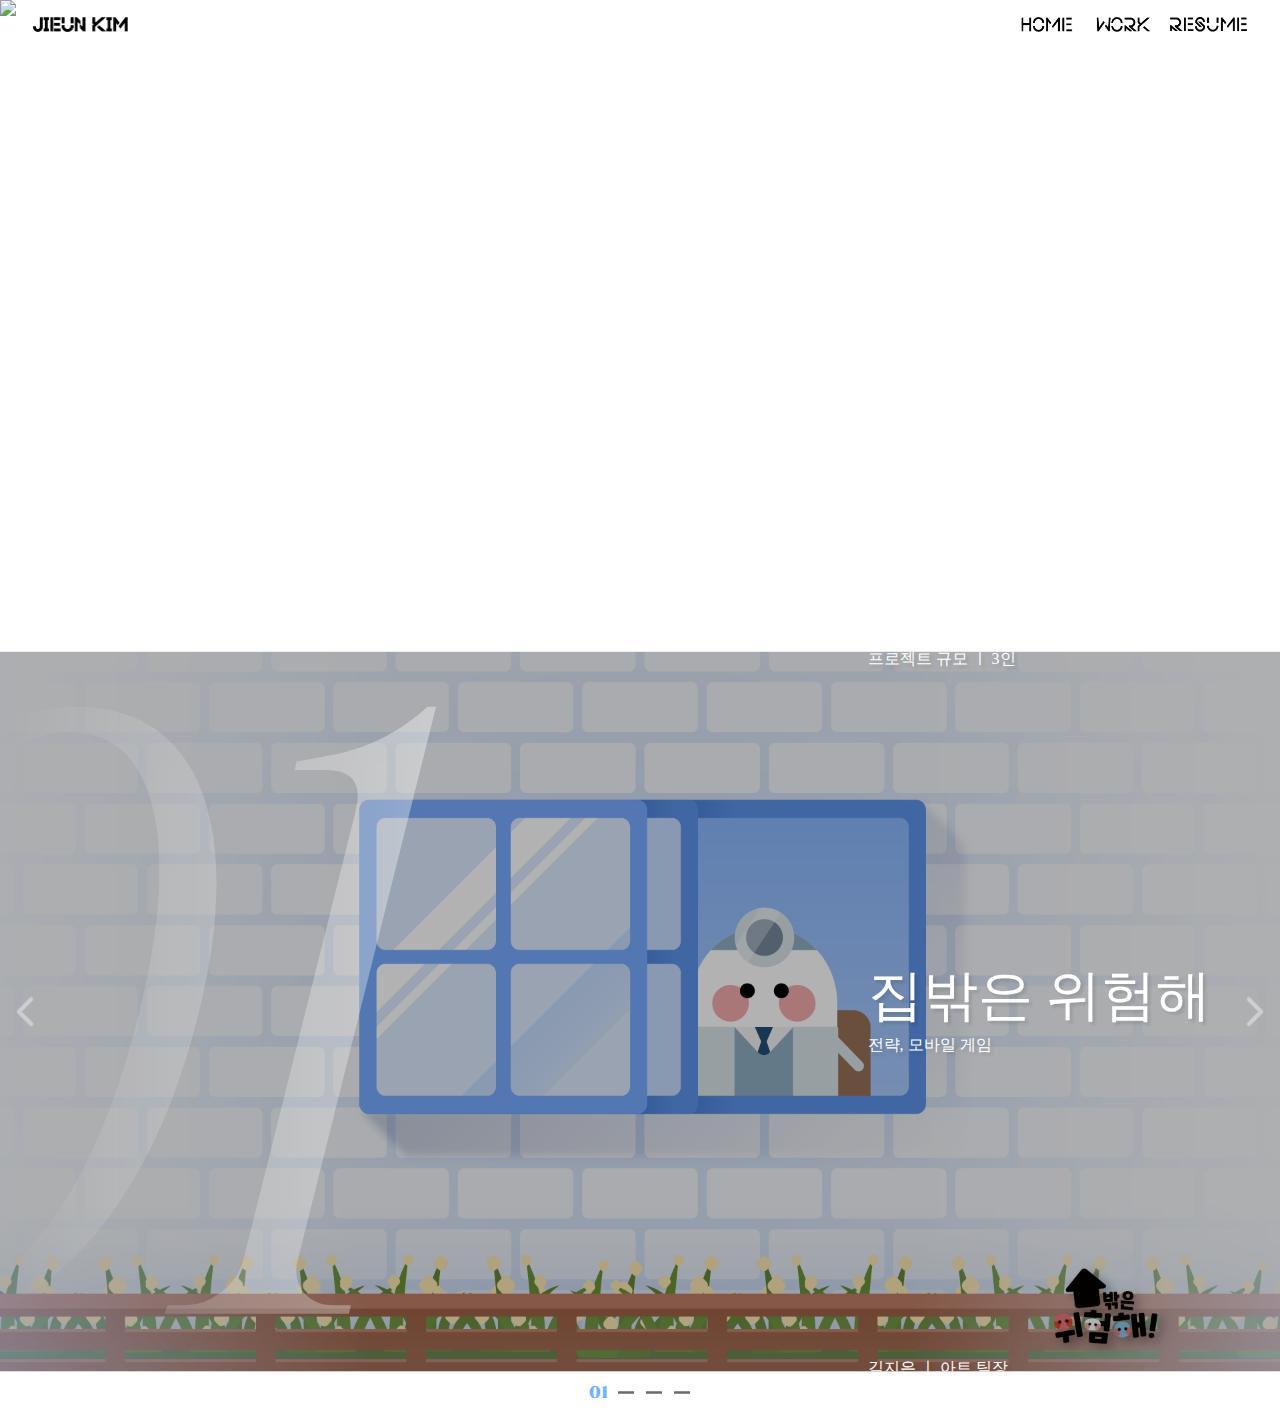
==== index.html @ 333fd55a "Add files via upload" ====
<!doctype html>
<html>
<head>
	<meta charset="utf-8">
	<meta name="viewport" content="width=device-width,initial-scale=1.0,minimum-scale=1.0,maximum-scale=1.0,user-scalable=no">
	<link rel="preconnect" href="https://fonts.googleapis.com">
	<link rel="preconnect" href="https://fonts.gstatic.com" crossorigin>
	<link href="https://fonts.googleapis.com/css2?family=Cinzel:wght@900&display=swap" rel="stylesheet">
	<link href="https://fonts.googleapis.com/css2?family=Cinzel:wght@500;900&display=swap" rel="stylesheet">
	<link rel="Pretendard" as="style" crossorigin href="https://cdn.jsdelivr.net/gh/orioncactus/pretendard@v1.3.5/dist/web/static/pretendard.css" />

	<title>김지은_포트폴리오</title>

	<style>
	@import url("for_home.css");
	 .workbody{
			background: linear-gradient(to top, rgb(0, 0, 0, 0),rgba(255,255,255,0));
			max-width: 1350px;
			width: 100%;
			height: 100px;
			z-index:100;
			margin: 0 auto;
			position: fixed;
			left: 50%;
			transform: translateX(-50%);
			top: 0;
		}
		.me {
			position: absolute; 
			max-width: 1350px; 
			width: 100%;
			left: 50%;
			transform: translate(-50%,-42px);
			
		}
		
		.frame{
			max-width: 1350px;
		}
		
		.section .slidelist .textbox2 {
			position: absolute;
			z-index: 1;
			top: 50%;
			right: 0;
			line-height: 2;
			text-align: left;
			font-family: 'Pretendard';
			font-weight: 500;
			transform: translate(-20%,-50%);
			text-shadow: 3px 3px 3px rgba(0,0,0,0.1);;
}
		
		/*반응형*/
		@media (max-width: 500px){
		.nameBT {position: fixed; z-index: 10; height:15px; left: 50%; top: 15px; left: 2vw; opacity: 0.5;}
		.homeBT {position: fixed; z-index: 10; height:15px;  padding: 7px; top: 10px; right: 13vw;transform: translateX(-190%);opacity: 0.3;}
		.workBT {position: fixed; z-index: 10; height:15px;  padding: 7px; top: 10px; right: 7vw; transform: translateX(-105%);opacity: 0.3;}
		.cvBT {position: fixed; z-index: 10; height:15px;  padding: 7px; top: 10px; right: 1vw; transform: translateX(0);opacity: 0.3;}
		p.bignumF{font-family: 'Cinzel', serif;}
			
		
		.section .slidelist .textbox2 {
			position: absolute;
			z-index: 1;
			top: 50%;
			right: 0;
			line-height: 1;
			text-align: left;
			font-family: 'Pretendard';
			font-weight: 500;
			transform: translate(-5%,-50%);
		}
		
		.section .slidelist .textbox2 h2{
			font-size: 30px;
		}
		.section .slidelist .textbox2 p{
			font-size: 10px;
		}

		.bignumF{
			font-size: 300px;
			top: 45%; 
			transform: translate(-48%, -47%);
			letter-spacing: -15px;
			padding : 15vh;
		}
	}
		
	</style>
</head>
<body>

	<div>
	<img src="work01BG.png" class="me">	
		
	</div>
	
	
	<div>
	<div class="workbody">
				<div class="frame">
	<div>
		<a href="index.html">
		<img src="./img/name.png" class="nameBT" >
		</a>
	</div>
	
	<div>
		<a href="index.html">
		<img src="./img/homeBT.png" class="homeBT">
		</a>
	</div>
		</div>
	<div>
		<a href="work.html">
		<img src="./img/workBT.png" class="workBT">
		</a>
	</div>	
	<div>
		<a href="cv.html" >
		<img src="./img/resumeBT.png" class="cvBT">
		</a>
	</div>
</div>

	
<div class="section">
<div class="sectionBG"></div>
	<input type="radio" name="slide" id="slide01" checked>
	<input type="radio" name="slide" id="slide02">
	<input type="radio" name="slide" id="slide03">
	<input type="radio" name="slide" id="slide04">
	
	<li><label for="slide01"></label></li>
	<li><label for="slide02"></label></li>
	<li><label for="slide03"></label></li>
	<li><label for="slide04"></label></li>
	
	<div class="slidewrap">
		
		<ul class="slidelist">
			<!-- 슬라이드 영역 -->
			<li class="slideitem">
			
				<a>
					
					<div class="textbox2">
						<p class="textup" style="position: absolute; transform: translateY(-1000%);">프로젝트 규모 ㅣ 3인 </p>
						<h2 class="title" onclick="location.href='work01.html';" > 집밖은 위험해</h2>
						<p>전략, 모바일 게임</p>
						<p class="textdown" style="position: absolute; transform: translateY(910%);">김지은 ㅣ 아트 팀장 </p>
												
					</div>
					<div class="bignum">
						<p class="bignumF">01</p> 
					</div><!--
					<div class="mainbox">
						
						<div class="textbox3">
						<p style="font-weight: 200; opacity: 1; color: white;">맡은 역할</p><br>
						<hr class="role" >
							<p>
							<br>
							<p style="font-weight: 200; opacity: 1; color: white;">
							Team Managing<br>
							아트 디렉팅
							<br>
							인게임 - 애니메이팅</p>
							<p style="font-weight: 200; opacity: 1; color: white;">시네마틱 영상</p>
							<p style="font-weight: 200; opacity: 1; color: white;">펀딩 기획 및 제작
							</p>
							굿즈 디자인<br>
							<p style="font-weight: 200; opacity: 1; color: white;">SNS 계정 관리</p>
							SNS 컨첸츠 제작
							</p>
						</div>
					
					</div>-->
					<img src="./img/work01BG7.png" onclick="location.href='work01.html';" >
					
					
				</a>
			</li>
			
			<!-- 슬라이드 내용 -->
			<li class="slideitem">
				<a>
					
					<div class="textbox2">
						<p class="textup" style="position: absolute; transform: translateY(-1000%);">프로젝트 규모 ㅣ 4인 </p>
						<h2 class="title2" style="transform: translateY(0)"
							onclick="location.href='work02.html';" > PICOVID 2037</h2>
						<p>미디어 인터렉션 전시</p>
						<p class="textdown" style="position: absolute; transform: translateY(910%);">이화여자대학교 ㅣ 졸업전시 </p>
												
					</div>
					<div class="bignum">
						<p class="bignumF">02</p> 
					</div>
					<img src="./img/work02BG.png" onclick="location.href='work02.html';">
				</a>
			</li>
			
			
			<li class="slideitem">
				<a>
					
					<div class="textbox">
						<h3>두번째 슬라이드</h3>
						<p>두번째 슬라이드 입니다.</p>
					</div>
					<img src="./img/slide.jpg">
				</a>
			</li>
			<li class="slideitem">
				<a>
					
					<div class="textbox">
						<h3>네번째 슬라이드</h3>
						<p>네번째 슬라이드 입니다.</p>
					</div>
					<img src="./img/work02BG.png">
				</a>
			</li>
			<!-- 좌,우 슬라이드 버튼 -->
            <div class="slide-control">
                <div>
                    <label for="slide04" class="left" onclick="colorChangeFour()"></label>
                    <label for="slide02" class="right" onclick="colorChangeTwo()"></label>
                </div>
                <div>
                    <label for="slide01" class="left" onclick="colorChangeOne()"></label>
                    <label for="slide03" class="right" onclick="colorChangeThree()"></label>
                </div>
                <div>
                    <label for="slide02" class="left" onclick="colorChangeTwo()"></label>
                    <label for="slide04" class="right" onclick="colorChangeFour()"></label>
                </div>
				<div>
                    <label for="slide03" class="left" onclick="colorChangeThree()"></label>
                    <label for="slide01" class="right" onclick="colorChangeOne()"></label>
                </div>
            </div>

		</ul>
	
		<!-- 페이징 -->
		<div class="slide-pagelistBG">
		
		<ul class="slide-pagelist">
			
			<li><label for="slide01" onclick="colorChangeOne()">01</label></li>
            <li><label for="slide02" onclick="colorChangeTwo()">02</label></li>
            <li><label for="slide03" onclick="colorChangeThree()">03</label></li>
			<li><label for="slide04" onclick="colorChangeFour()">04</label></li>
			
		</ul>
		</div>
		
	</div>

	

</div>

</div>
</body>
	<!--
	
    <script type="text/javascript">
    window.onload=function(){
     colorChangeOne();
    }

    function colorChangeOne(){
    var section = document.getElementsByClassName('section');
    section[0].style.backgroundColor = '#AEAFB1';
    }

    function colorChangeTwo(){
    var section = document.getElementsByClassName('section');
    section[0].style.backgroundColor = 'yellow';
    }

    function colorChangeThree(){
    var section = document.getElementsByClassName('section');
    section[0].style.backgroundColor = 'green';
    }
		
	function colorChangeFour(){
    var section = document.getElementsByClassName('section');
    section[0].style.backgroundColor = 'red';
    }
  	</script>
	
-->
</html>
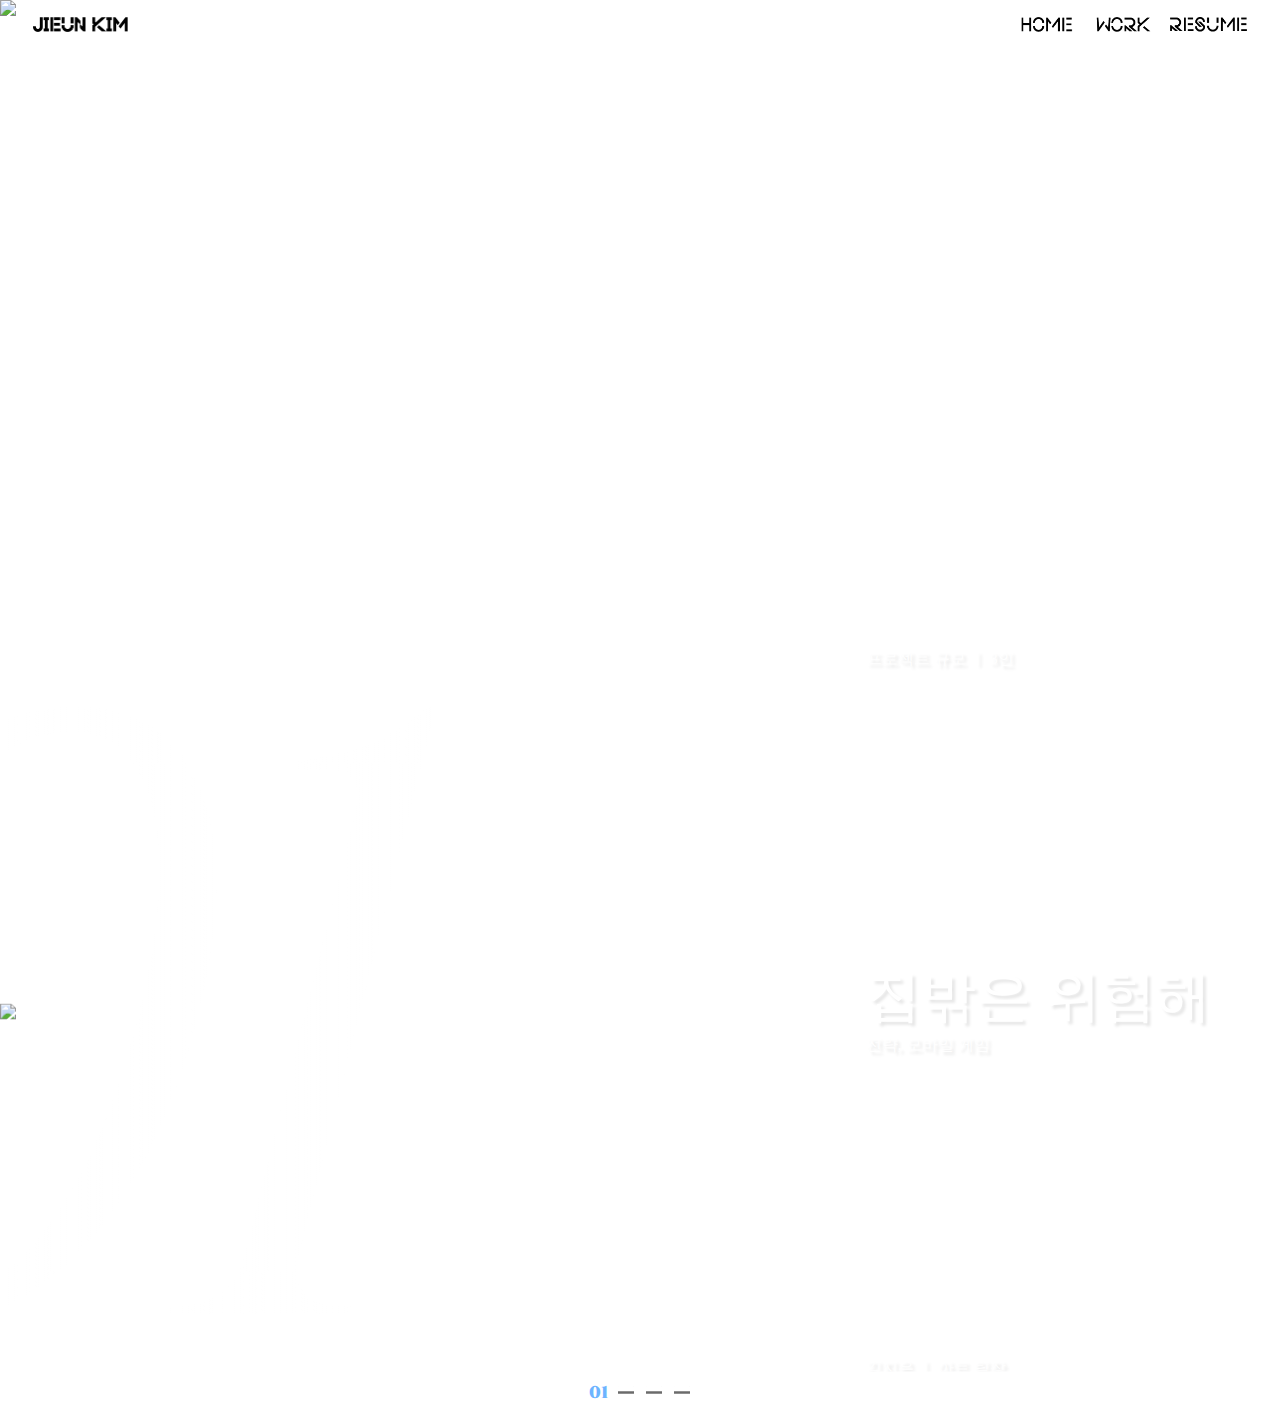
==== commit ef1505dd: "Add files via upload" ====
--- a/index.html
+++ b/index.html
@@ -7,7 +7,7 @@
 	<link rel="preconnect" href="https://fonts.gstatic.com" crossorigin>
 	<link href="https://fonts.googleapis.com/css2?family=Cinzel:wght@900&display=swap" rel="stylesheet">
 	<link href="https://fonts.googleapis.com/css2?family=Cinzel:wght@500;900&display=swap" rel="stylesheet">
-	<link rel="Pretendard" as="style" crossorigin href="https://cdn.jsdelivr.net/gh/orioncactus/pretendard@v1.3.5/dist/web/static/pretendard.css" />
+	<link rel="stylesheet" as="style" crossorigin href="https://cdn.jsdelivr.net/gh/orioncactus/pretendard@v1.3.5/dist/web/static/pretendard.css" />
 
 	<title>김지은_포트폴리오</title>
 
@@ -88,7 +88,51 @@
 		}
 	}
 		
+		
+		.title:hover{
+	display:block;
+	background-color:  #6DB4FF; transition: none;
+	cursor:pointer;
+}
+
+.title{
+	font-weight: 100; 
+	font-family:  'rixdongnimgothic-pro', sans-serif;
+}
+
+
+.title2{
+	font-weight: 100; 
+	font-family:  'rixdongnimgothic-pro', sans-serif;
+}
+.title2:hover{
+	display:block;
+	background-color:  #ff8b72; transition: none;
+	cursor:pointer;
+		}
+		
+		.title3{
+	font-weight: 100; 
+	font-family:  'rixdongnimgothic-pro', sans-serif;
+}
+.title3:hover{
+	display:block;
+	background-color:  #b8e5ff; transition: none;
+	cursor:pointer;
+		}
+		
 	</style>
+	<script>
+  (function(d) {
+    var config = {
+      kitId: 'qvd1ckv',
+      scriptTimeout: 3000,
+      async: true
+    },
+    h=d.documentElement,t=setTimeout(function(){h.className=h.className.replace(/\bwf-loading\b/g,"")+" wf-inactive";},config.scriptTimeout),tk=d.createElement("script"),f=false,s=d.getElementsByTagName("script")[0],a;h.className+=" wf-loading";tk.src='https://use.typekit.net/'+config.kitId+'.js';tk.async=true;tk.onload=tk.onreadystatechange=function(){a=this.readyState;if(f||a&&a!="complete"&&a!="loaded")return;f=true;clearTimeout(t);try{Typekit.load(config)}catch(e){}};s.parentNode.insertBefore(tk,s)
+  })(document);
+</script>
+	
 </head>
 <body>
 
@@ -178,7 +222,7 @@
 						</div>
 					
 					</div>-->
-					<img src="./img/work01BG7.png" onclick="location.href='work01.html';" >
+					<img src="./img/work01BG14.png" onclick="location.href='work01.html';" >
 					
 					
 				</a>
@@ -204,16 +248,25 @@
 			</li>
 			
 			
+			<!-- 슬라이드 내용 -->
 			<li class="slideitem">
 				<a>
 					
-					<div class="textbox">
-						<h3>두번째 슬라이드</h3>
-						<p>두번째 슬라이드 입니다.</p>
-					</div>
-					<img src="./img/slide.jpg">
+					<div class="textbox2">
+						<p class="textup" style="position: absolute; transform: translateY(-1000%);">프로젝트 규모 ㅣ 1인 </p>
+						<h2 class="title3" style="transform: translateY(0)"
+							onclick="location.href='work02.html';" > SPEAK YOUR MIND</h2>
+						<p>SAN-SERIF FONT / BOOK MAKING</p>
+						<p class="textdown" style="position: absolute; transform: translateY(910%);">개인 프로젝트 | 폰트 제작 </p>
+												
+					</div>
+					<div class="bignum">
+						<p class="bignumF">03</p> 
+					</div>
+					<img src="./img/work03BG01.png" onclick="location.href='work02.html';">
 				</a>
 			</li>
+			
 			<li class="slideitem">
 				<a>
 					
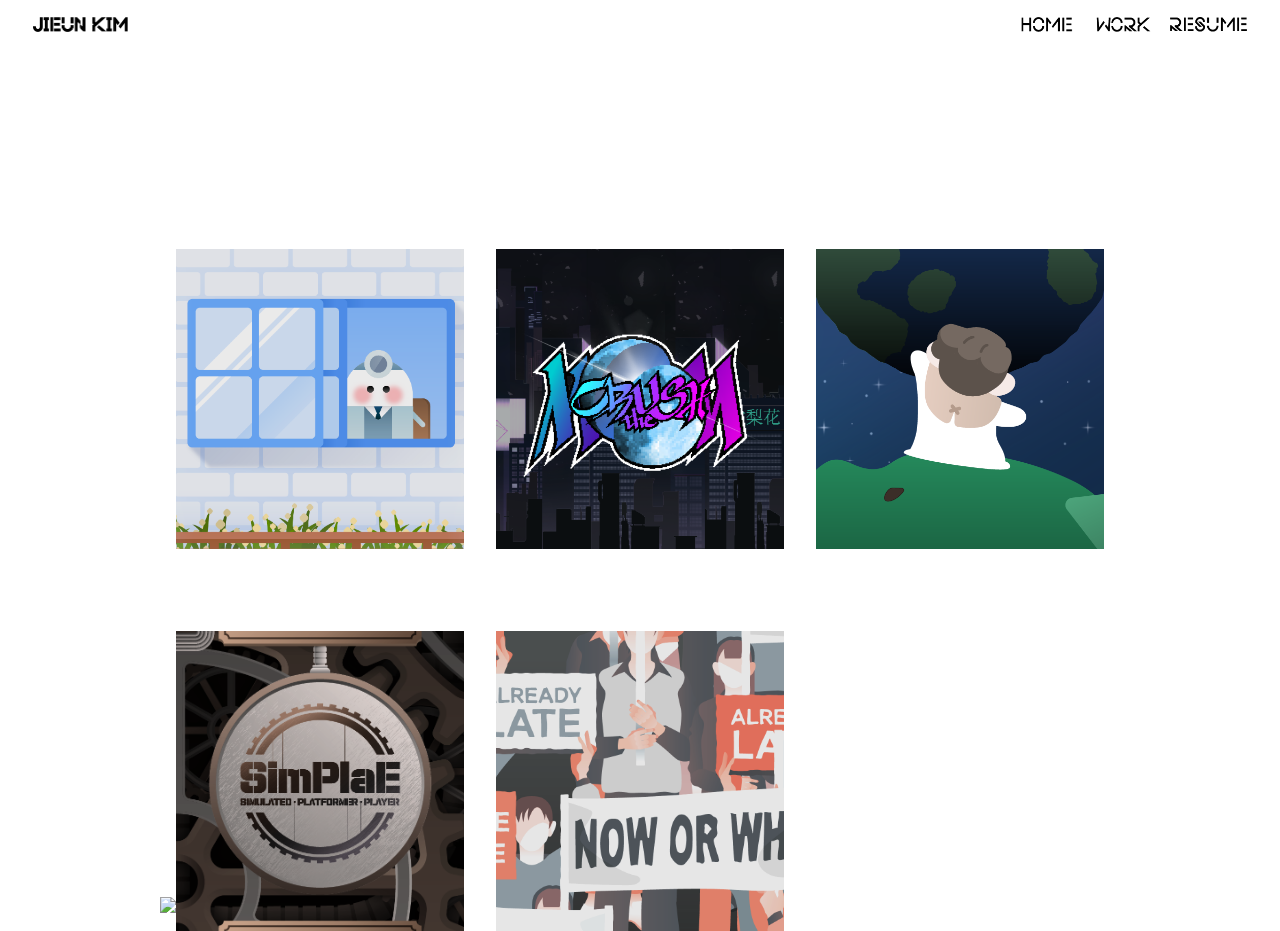
==== commit 3c323792: "Add files via upload" ====
--- a/index.html
+++ b/index.html
@@ -1,23 +1,38 @@
 <!doctype html>
 <html>
 <head>
-	<meta charset="utf-8">
-	<meta name="viewport" content="width=device-width,initial-scale=1.0,minimum-scale=1.0,maximum-scale=1.0,user-scalable=no">
-	<link rel="preconnect" href="https://fonts.googleapis.com">
-	<link rel="preconnect" href="https://fonts.gstatic.com" crossorigin>
-	<link href="https://fonts.googleapis.com/css2?family=Cinzel:wght@900&display=swap" rel="stylesheet">
-	<link href="https://fonts.googleapis.com/css2?family=Cinzel:wght@500;900&display=swap" rel="stylesheet">
-	<link rel="stylesheet" as="style" crossorigin href="https://cdn.jsdelivr.net/gh/orioncactus/pretendard@v1.3.5/dist/web/static/pretendard.css" />
-
-	<title>김지은_포트폴리오</title>
-
+<meta charset="utf-8">
+<title>Work</title>
 	<style>
-	@import url("for_home.css");
-	 .workbody{
-			background: linear-gradient(to top, rgb(0, 0, 0, 0),rgba(255,255,255,0));
-			max-width: 1350px;
+		
+
+	.nameBT {position: fixed; z-index: 10; height:15px;  padding: 7px; left: 50%; top: 10px; left: 2vw; opacity: 1; filter: invert(100%);}
+	.homeBT {position: fixed; z-index: 10; height:15px;  padding: 7px; top: 10px; right: 6vw;transform: translateX(-190%);opacity: 1; filter: invert(100%);}
+	.workBT {position: fixed; z-index: 10; height:15px;  padding: 7px; top: 10px; right: 4vw; transform: translateX(-105%);opacity: 1; filter: invert(100%)}
+	.cvBT {position: fixed; z-index: 10; height:15px;  padding: 7px; top: 10px; right: 2vw; transform: translateX(0);opacity: 1; filter: invert(100%)}
+	p.bignumF{font-family: 'Cinzel', serif;}
+
+.nameBT:hover{
+	opacity: .5;
+}
+.homeBT:hover{
+	opacity: .5;
+}
+
+.workBT:hover{
+	opacity: .5;
+}
+
+.cvBT:hover{
+	opacity: .5;
+}
+		.BG {position: fixed; width: 100%; height: 100%;z-index: -10; top: 0px;
+		background: linear-gradient(to top, rgb(0, 0, 0, 0),rgba(255,255,255,0.4));}
+		
+		.workbody{
+			max-width: 1300px;
 			width: 100%;
-			height: 100px;
+			height: 45px;
 			z-index:100;
 			margin: 0 auto;
 			position: fixed;
@@ -25,126 +40,439 @@
 			transform: translateX(-50%);
 			top: 0;
 		}
-		.me {
-			position: absolute; 
-			max-width: 1350px; 
-			width: 100%;
-			left: 50%;
-			transform: translate(-50%,-42px);
-			
-		}
-		
-		.frame{
-			max-width: 1350px;
-		}
-		
-		.section .slidelist .textbox2 {
-			position: absolute;
-			z-index: 1;
-			top: 50%;
-			right: 0;
-			line-height: 2;
-			text-align: left;
-			font-family: 'Pretendard';
-			font-weight: 500;
-			transform: translate(-20%,-50%);
-			text-shadow: 3px 3px 3px rgba(0,0,0,0.1);;
-}
-		
-		/*반응형*/
+		
+		.workbody01{
+			position: relative;
+			max-width: 960px;
+			height: 500px;
+			margin: 0 auto;
+			top: 25vh;
+			
+		}
+		
+		.title {
+    font-weight: 100;
+    font-family: 'Rix독립고딕_Pro Regular', sans-serif;
+}
+.title2 {
+    font-weight: 100;
+    font-family: 'Rix독립고딕_Pro Regular', sans-serif;
+}
+.title3 {
+    font-weight: 100;
+    font-family: 'Rix독립고딕_Pro Regular', sans-serif;
+}
+
+		.workfloat{
+			width: 30%;
+			height: 300px;
+			background-color: aquamarine;
+			float: left;
+			margin: 1.66%;
+			background: url("img/work01BG8.png");
+			background-size: auto 300px;
+			background-position: center;
+			/*filter: blur(2px);*/
+			text-align: center;
+			cursor: pointer;
+			font-size: 0;
+			
+		}
+		
+			
+		
+		.workfloat:hover{
+			
+			font-size: 16pt;
+			background-color:black;
+			background: url("img/work01BG9.png");
+			filter: alpha(opacity=50);
+			background-size: auto 300px;
+			background-position: center;
+			font-family: Pretendard;
+			color: white;
+		}
+		
+		.workfloat01{
+			width: 30%;
+			height: 300px;
+			background-color: aquamarine;
+			float: left;
+			margin: 1.66%;
+			background: url("img/work01BG121.png");
+			background-size: auto 340px;
+			background-position: center;
+			/*filter: blur(2px);*/
+			text-align: center;
+			vertical-align: middle;
+			cursor: pointer;
+			font-size: 0;
+			color: rgba(0,0,0,0.00);
+			
+		}
+		.workfloat01:hover{
+			
+			font-size: 16pt;
+			background-color:black;
+			background: url("img/work01BG5.png");
+			filter: alpha(opacity=50);
+			background-size: auto 340px;
+			background-position: center;
+			font-family: Pretendard;
+			color: white;
+			
+			
+		}
+		
+
+		
+		
+		.workfloat02{
+			width: 30%;
+			height: 300px;
+			background-color: aquamarine;
+			float: left;
+			margin: 1.66%;
+			background: url("img/crush_IMG.png");
+			background-size: auto 300px;
+			background-position: center;
+			/*filter: blur(2px);*/
+			text-align: center;
+			cursor: pointer;
+			font-size: 0;
+			color: rgba(0,0,0,0.00);
+			
+		}
+		.workfloat02:hover{
+			
+			font-size: 16pt;
+			background-color:black;
+			background: url("img/crush_IMG2.png");
+			filter: alpha(opacity=50);
+			background-size: auto 300px;
+			background-position: center;
+			font-family: Pretendard;
+			color: white;
+			
+			
+		}
+		
+		.workfloat03{
+			width: 30%;
+			height: 300px;
+			background-color: aquamarine;
+			float: left;
+			margin: 1.66%;
+			background: url("img/dino_title1.png");
+			background-size: auto 350px;
+			background-position: center;
+			/*filter: blur(2px);*/
+			text-align: center;
+			cursor: pointer;
+			font-size: 0;
+			color: rgba(0,0,0,0.00);
+			
+		}
+		.workfloat03:hover{
+			
+			font-size: 16pt;
+			background-color:black;
+			background: url("img/dino_title2.png");
+			filter: alpha(opacity=50);
+			background-size: auto 350px;
+			background-position: center;
+			font-family: Pretendard;
+			color: white;
+			
+		}
+		
+		.workfloat04{
+			width: 30%;
+			height: 300px;
+			background-color: aquamarine;
+			float: left;
+			margin: 1.66%;
+			background: url("img/IMG_v3_01.png");
+			background-size: auto 480px;
+			background-position: center;
+			/*filter: blur(2px);*/
+			text-align: center;
+			cursor: pointer;
+			font-size: 0;
+			color: rgba(0,0,0,0.00);
+			
+		}
+		.workfloat04:hover{
+			
+			font-size: 16pt;
+			background-color:black;
+			background: url("img/IMG_v3_03.png");
+			filter: alpha(opacity=50);
+			background-size: auto 480px;
+			background-position: center;
+			font-family: Pretendard;
+			color: white;
+			
+		}
+		
+		
+		.workfloat05{
+			width: 30%;
+			height: 300px;
+			background-color: aquamarine;
+			float: left;
+			margin: 1.66%;
+			background: url("img/work02BG4.png");
+			background-size: auto 370px;
+			background-position: center;
+			/*filter: blur(2px);*/
+			text-align: center;
+			cursor: pointer;
+			font-size: 0;
+			color: rgba(0,0,0,0.00);
+			
+		}
+		.workfloat05:hover{
+			
+			font-size: 16pt;
+			background-color:black;
+			background: url("img/work02BG.png");
+			filter: alpha(opacity=50);
+			background-size: auto 370px;
+			background-position: center;
+			font-family: Pretendard;
+			color: white;
+			
+			
+		}
+		
+		.workfloat06{
+			width: 30%;
+			height: 300px;
+			background-color: aquamarine;
+			float: left;
+			margin: 1.66%;
+			background: url("img/w34BG.png");
+			background-size: auto 320px;
+			background-position: center;
+			/*filter: blur(2px);*/
+			text-align: center;
+			cursor: pointer;
+			font-size: 0;
+			color: rgba(0,0,0,0.00);
+			
+		}
+		.workfloat06:hover{
+			
+			font-size: 16pt;
+			background-color:black;
+			background: url("img/w35BG.png");
+			filter: alpha(opacity=50);
+			background-size: auto 320px;
+			background-position: center;
+			font-family: Pretendard;
+			color: white;
+			
+			
+		}
+		
+		.workfloatBG{
+			display: none;
+			width: 70%;
+			height: 100px;
+			background-color: aquamarine;
+			float: left;
+			margin-left: 15%;
+			
+			background-size: auto 300px;
+			background-position: center;
+			/*filter: blur(2px);*/
+			text-align: center;
+			cursor: default;
+			font-size: 0;
+			
+		}
+			
 		@media (max-width: 500px){
-		.nameBT {position: fixed; z-index: 10; height:15px; left: 50%; top: 15px; left: 2vw; opacity: 0.5;}
-		.homeBT {position: fixed; z-index: 10; height:15px;  padding: 7px; top: 10px; right: 13vw;transform: translateX(-190%);opacity: 0.3;}
-		.workBT {position: fixed; z-index: 10; height:15px;  padding: 7px; top: 10px; right: 7vw; transform: translateX(-105%);opacity: 0.3;}
-		.cvBT {position: fixed; z-index: 10; height:15px;  padding: 7px; top: 10px; right: 1vw; transform: translateX(0);opacity: 0.3;}
+		.nameBT {position: fixed; z-index: 10; height:15px; left: 50%; top: 15px; left: 2vw;}
+		.homeBT {position: fixed; z-index: 10; height:15px;  padding: 7px; top: 10px; right: 13vw;transform: translateX(-190%);}
+		.workBT {position: fixed; z-index: 10; height:15px;  padding: 7px; top: 10px; right: 7vw; transform: translateX(-105%);}
+		.cvBT {position: fixed; z-index: 10; height:15px;  padding: 7px; top: 10px; right: 1vw; transform: translateX(0);}
 		p.bignumF{font-family: 'Cinzel', serif;}
-			
-		
-		.section .slidelist .textbox2 {
-			position: absolute;
-			z-index: 1;
-			top: 50%;
-			right: 0;
-			line-height: 1;
-			text-align: left;
-			font-family: 'Pretendard';
-			font-weight: 500;
-			transform: translate(-5%,-50%);
-		}
-		
-		.section .slidelist .textbox2 h2{
-			font-size: 30px;
-		}
-		.section .slidelist .textbox2 p{
-			font-size: 10px;
-		}
-
-		.bignumF{
-			font-size: 300px;
-			top: 45%; 
-			transform: translate(-48%, -47%);
-			letter-spacing: -15px;
-			padding : 15vh;
+		
+		.workbody01{
+			position: relative;
+			max-width: 960px;
+			height: 500px;
+			margin: 0 auto;
+			top: 50px;
+			
+		}
+			
+			.workfloat01{
+			width: 80%;
+			height: 350px;
+			background-color: aquamarine;
+			float: left;
+			margin-left: 10%;
+			
+			background-size: auto 350px;
+			background-position: center;
+			/*filter: blur(2px);*/
+			text-align: center;
+			cursor: pointer;
+			font-size: 0;
+			margin-bottom: 5px;
+		}
+			
+		.workfloat01:hover{
+			
+			font-size: 22pt;
+			background-color:black;
+			background: url("img/work01BG7.png");
+			filter: alpha(opacity=50);
+			background-size: auto 350px;
+			background-position: center;
+			font-family: Pretendard;
+			color: white;
+		}
+			
+		.workfloat02{
+			width: 80%;
+			height: 350px;
+			background-color: aquamarine;
+			float: left;
+			margin-left: 10%;
+			
+			background-size: auto 350px;
+			background-position: center;
+			/*filter: blur(2px);*/
+			text-align: center;
+			cursor: pointer;
+			font-size: 0;
+			margin-bottom: 5px;
+		}
+			
+		.workfloat02:hover{
+			
+			font-size: 22pt;
+			background-color:black;
+			background: url("img/work02BG.png");
+			filter: alpha(opacity=50);
+			background-size: auto 350px;
+			background-position: center;
+			font-family: Pretendard;
+			color: white;
+		}
+			.workfloat03{
+			width: 80%;
+			height: 350px;
+			background-color: aquamarine;
+			float: left;
+			margin-left: 10%;
+			
+			background-size: auto 350px;
+			background-position: center;
+			/*filter: blur(2px);*/
+			text-align: center;
+			cursor: pointer;
+			font-size: 0;
+			margin-bottom: 5px;
+		}
+			
+		.workfloat03:hover{
+			
+			font-size: 22pt;
+			background-color:black;
+			background: url("img/work03BG01.png");
+			filter: alpha(opacity=50);
+			background-size: auto 350px;
+			background-position: center;
+			font-family: Pretendard;
+			color: white;
+		}
+			
+		.workfloat06{
+			width: 80%;
+			height: 350px;
+			background-color: aquamarine;
+			float: left;
+			margin-left: 10%;
+			
+			background-size: auto 350px;
+			background-position: center;
+			/*filter: blur(2px);*/
+			text-align: center;
+			cursor: pointer;
+			font-size: 0;
+			margin-bottom: 5px;
+		}
+			
+		.workfloat06:hover{
+			
+			font-size: 22pt;
+			background-color:black;
+			background: url("img/work03BG01.png");
+			filter: alpha(opacity=50);
+			background-size: auto 350px;
+			background-position: center;
+			font-family: Pretendard;
+			color: white;
+		}
+			
+			
+			.workfloat{
+			width: 80%;
+			height: 350px;
+			background-color: aquamarine;
+			float: left;
+			margin-left: 10%;
+			
+			background-size: auto 350px;
+			background-position: center;
+			/*filter: blur(2px);*/
+			text-align: center;
+			cursor: pointer;
+			font-size: 0;
+			margin-bottom: 5px;
+		}
+			
+		.workfloat:hover{
+			
+			font-size: 16pt;
+			background-color:black;
+			background: url("img/work01BG9.png");
+			filter: alpha(opacity=50);
+			background-size: auto 350px;
+			background-position: center;
+			font-family: Pretendard;
+			color: white;
+		}
+			
+		.workfloatBG{
+			display: block;
+			width: 70%;
+			height: 100px;
+			background-color: aquamarine;
+			float: left;
+			margin-left: 15%;
+			
+			background-size: auto 300px;
+			background-position: center;
+			/*filter: blur(2px);*/
+			text-align: center;
+			cursor: pointer;
+			font-size: 0;
+			opacity: 0;
 		}
 	}
 		
-		
-		.title:hover{
-	display:block;
-	background-color:  #6DB4FF; transition: none;
-	cursor:pointer;
-}
-
-.title{
-	font-weight: 100; 
-	font-family:  'rixdongnimgothic-pro', sans-serif;
-}
-
-
-.title2{
-	font-weight: 100; 
-	font-family:  'rixdongnimgothic-pro', sans-serif;
-}
-.title2:hover{
-	display:block;
-	background-color:  #ff8b72; transition: none;
-	cursor:pointer;
-		}
-		
-		.title3{
-	font-weight: 100; 
-	font-family:  'rixdongnimgothic-pro', sans-serif;
-}
-.title3:hover{
-	display:block;
-	background-color:  #b8e5ff; transition: none;
-	cursor:pointer;
-		}
-		
 	</style>
-	<script>
-  (function(d) {
-    var config = {
-      kitId: 'qvd1ckv',
-      scriptTimeout: 3000,
-      async: true
-    },
-    h=d.documentElement,t=setTimeout(function(){h.className=h.className.replace(/\bwf-loading\b/g,"")+" wf-inactive";},config.scriptTimeout),tk=d.createElement("script"),f=false,s=d.getElementsByTagName("script")[0],a;h.className+=" wf-loading";tk.src='https://use.typekit.net/'+config.kitId+'.js';tk.async=true;tk.onload=tk.onreadystatechange=function(){a=this.readyState;if(f||a&&a!="complete"&&a!="loaded")return;f=true;clearTimeout(t);try{Typekit.load(config)}catch(e){}};s.parentNode.insertBefore(tk,s)
-  })(document);
-</script>
-	
 </head>
+
 <body>
-
-	<div>
-	<img src="work01BG.png" class="me">	
-		
-	</div>
-	
-	
-	<div>
+	<!-- 상단 버튼 -->	
 	<div class="workbody">
-				<div class="frame">
 	<div>
 		<a href="index.html">
 		<img src="./img/name.png" class="nameBT" >
@@ -156,197 +484,80 @@
 		<img src="./img/homeBT.png" class="homeBT">
 		</a>
 	</div>
-		</div>
-	<div>
-		<a href="work.html">
+	<div>
+		<a href="index.html">
 		<img src="./img/workBT.png" class="workBT">
 		</a>
 	</div>	
 	<div>
-		<a href="cv.html" >
+		
 		<img src="./img/resumeBT.png" class="cvBT">
-		</a>
-	</div>
+		
+	</div>
+		</div>
+	
+
+	<!-- 밑에 버튼들 -->
+<div class="workbody01">
+	<div>
+		<div class="workfloat01" onclick="location.href='work01.html';">
+			<!--img src="img/work02BG.png" styl="width: 100%, height: auto;"-->
+			<h2 class="title" style="transform: translateY(75px);">집밖은<br>위험해 </h2>
+			<h2 class="title" style="transform: translateY(60px); font-size: 14pt;">전략 모바일 게임 </h2>
+		</div>
+		
+	</div>
+	<div>
+	<div class="workfloat02" onclick="location.href='workCrush.html';">
+		<h2 class="title" style="transform: translateY(75px);">CRUSH<br>THE MOON</h2>
+		<h2 class="title" style="transform: translateY(60px); font-size: 14pt;">PC 리듬게임 </h2>
+	</div></div>
+	
+	<div>
+	<div class="workfloat03" onclick="location.href='workDino.html';">
+		<h2 class="title" style="transform: translateY(75px);">DINO<br>MATH</h2>
+		<h2 class="title" style="transform: translateY(60px); font-size: 14pt;">학습 모바일 게임 </h2>
+	</div>
+		</div>
+	
+	<div class="workfloatBG">
+		<h2 class="title"> </h2>
+	</div>
+	
+	<div>
+	<div class="workfloat04" style="transform: translateY(50px);" onclick="location.href='workSim.html';">
+		<h2 class="title" style="transform: translateY(87px);">SIMPLAE</h2>
+		<h2 class="title" style="transform: translateY(72px); font-size: 14pt;">PC 플랫포머 게임 </h2>
+	</div>
+	</div>
+	
+	<div>
+	<div class="workfloat05" style="transform: translateY(50px);" onclick="location.href='work02.html';">
+		<h2 class="title" style="transform: translateY(75px);">PICOVID<br>2037</h2>
+		<h2 class="title" style="transform: translateY(60px); font-size: 14pt;">인터렉션 전시 </h2>
+	</div>
+	</div>
+	
+	<div>
+	<div class="workfloat06" style="transform: translateY(50px);" onclick="location.href='work03.html';">
+		<h2 class="title" style="transform: translateY(75px);">SPEAK 
+			<br>YOUR MIND </h2>
+		<h2 class="title" style="transform: translateY(60px); font-size: 14pt;">폰트 디자인 </h2>
+	</div>
+	</div>
+	
+	
+	<a> <img src="./img/work01/w1block.png" style="width: 100%;"> </a>
+	<a> <img src="./img/work01/w1block.png" style="width: 100%;"> </a>
+	<a> <img src="./img/work01/w1block.png" style="width: 100%;"> </a>
+	<a> <img src="./img/work01/w1block.png" style="width: 100%;"> </a><a> <img src="./img/work01/w1block.png" style="width: 100%;"> </a>
+	<a> <img src="./img/work01/w1block.png" style="width: 100%;"> </a>
+	<a> <img src="./img/work01/w1block.png" style="width: 100%;"> </a>
+	<a> <img src="./img/work01/w1block.png" style="width: 100%;"> </a>
+	
+	
 </div>
 
 	
-<div class="section">
-<div class="sectionBG"></div>
-	<input type="radio" name="slide" id="slide01" checked>
-	<input type="radio" name="slide" id="slide02">
-	<input type="radio" name="slide" id="slide03">
-	<input type="radio" name="slide" id="slide04">
-	
-	<li><label for="slide01"></label></li>
-	<li><label for="slide02"></label></li>
-	<li><label for="slide03"></label></li>
-	<li><label for="slide04"></label></li>
-	
-	<div class="slidewrap">
-		
-		<ul class="slidelist">
-			<!-- 슬라이드 영역 -->
-			<li class="slideitem">
-			
-				<a>
-					
-					<div class="textbox2">
-						<p class="textup" style="position: absolute; transform: translateY(-1000%);">프로젝트 규모 ㅣ 3인 </p>
-						<h2 class="title" onclick="location.href='work01.html';" > 집밖은 위험해</h2>
-						<p>전략, 모바일 게임</p>
-						<p class="textdown" style="position: absolute; transform: translateY(910%);">김지은 ㅣ 아트 팀장 </p>
-												
-					</div>
-					<div class="bignum">
-						<p class="bignumF">01</p> 
-					</div><!--
-					<div class="mainbox">
-						
-						<div class="textbox3">
-						<p style="font-weight: 200; opacity: 1; color: white;">맡은 역할</p><br>
-						<hr class="role" >
-							<p>
-							<br>
-							<p style="font-weight: 200; opacity: 1; color: white;">
-							Team Managing<br>
-							아트 디렉팅
-							<br>
-							인게임 - 애니메이팅</p>
-							<p style="font-weight: 200; opacity: 1; color: white;">시네마틱 영상</p>
-							<p style="font-weight: 200; opacity: 1; color: white;">펀딩 기획 및 제작
-							</p>
-							굿즈 디자인<br>
-							<p style="font-weight: 200; opacity: 1; color: white;">SNS 계정 관리</p>
-							SNS 컨첸츠 제작
-							</p>
-						</div>
-					
-					</div>-->
-					<img src="./img/work01BG14.png" onclick="location.href='work01.html';" >
-					
-					
-				</a>
-			</li>
-			
-			<!-- 슬라이드 내용 -->
-			<li class="slideitem">
-				<a>
-					
-					<div class="textbox2">
-						<p class="textup" style="position: absolute; transform: translateY(-1000%);">프로젝트 규모 ㅣ 4인 </p>
-						<h2 class="title2" style="transform: translateY(0)"
-							onclick="location.href='work02.html';" > PICOVID 2037</h2>
-						<p>미디어 인터렉션 전시</p>
-						<p class="textdown" style="position: absolute; transform: translateY(910%);">이화여자대학교 ㅣ 졸업전시 </p>
-												
-					</div>
-					<div class="bignum">
-						<p class="bignumF">02</p> 
-					</div>
-					<img src="./img/work02BG.png" onclick="location.href='work02.html';">
-				</a>
-			</li>
-			
-			
-			<!-- 슬라이드 내용 -->
-			<li class="slideitem">
-				<a>
-					
-					<div class="textbox2">
-						<p class="textup" style="position: absolute; transform: translateY(-1000%);">프로젝트 규모 ㅣ 1인 </p>
-						<h2 class="title3" style="transform: translateY(0)"
-							onclick="location.href='work02.html';" > SPEAK YOUR MIND</h2>
-						<p>SAN-SERIF FONT / BOOK MAKING</p>
-						<p class="textdown" style="position: absolute; transform: translateY(910%);">개인 프로젝트 | 폰트 제작 </p>
-												
-					</div>
-					<div class="bignum">
-						<p class="bignumF">03</p> 
-					</div>
-					<img src="./img/work03BG01.png" onclick="location.href='work02.html';">
-				</a>
-			</li>
-			
-			<li class="slideitem">
-				<a>
-					
-					<div class="textbox">
-						<h3>네번째 슬라이드</h3>
-						<p>네번째 슬라이드 입니다.</p>
-					</div>
-					<img src="./img/work02BG.png">
-				</a>
-			</li>
-			<!-- 좌,우 슬라이드 버튼 -->
-            <div class="slide-control">
-                <div>
-                    <label for="slide04" class="left" onclick="colorChangeFour()"></label>
-                    <label for="slide02" class="right" onclick="colorChangeTwo()"></label>
-                </div>
-                <div>
-                    <label for="slide01" class="left" onclick="colorChangeOne()"></label>
-                    <label for="slide03" class="right" onclick="colorChangeThree()"></label>
-                </div>
-                <div>
-                    <label for="slide02" class="left" onclick="colorChangeTwo()"></label>
-                    <label for="slide04" class="right" onclick="colorChangeFour()"></label>
-                </div>
-				<div>
-                    <label for="slide03" class="left" onclick="colorChangeThree()"></label>
-                    <label for="slide01" class="right" onclick="colorChangeOne()"></label>
-                </div>
-            </div>
-
-		</ul>
-	
-		<!-- 페이징 -->
-		<div class="slide-pagelistBG">
-		
-		<ul class="slide-pagelist">
-			
-			<li><label for="slide01" onclick="colorChangeOne()">01</label></li>
-            <li><label for="slide02" onclick="colorChangeTwo()">02</label></li>
-            <li><label for="slide03" onclick="colorChangeThree()">03</label></li>
-			<li><label for="slide04" onclick="colorChangeFour()">04</label></li>
-			
-		</ul>
-		</div>
-		
-	</div>
-
-	
-
-</div>
-
-</div>
 </body>
-	<!--
-	
-    <script type="text/javascript">
-    window.onload=function(){
-     colorChangeOne();
-    }
-
-    function colorChangeOne(){
-    var section = document.getElementsByClassName('section');
-    section[0].style.backgroundColor = '#AEAFB1';
-    }
-
-    function colorChangeTwo(){
-    var section = document.getElementsByClassName('section');
-    section[0].style.backgroundColor = 'yellow';
-    }
-
-    function colorChangeThree(){
-    var section = document.getElementsByClassName('section');
-    section[0].style.backgroundColor = 'green';
-    }
-		
-	function colorChangeFour(){
-    var section = document.getElementsByClassName('section');
-    section[0].style.backgroundColor = 'red';
-    }
-  	</script>
-	
--->
 </html>
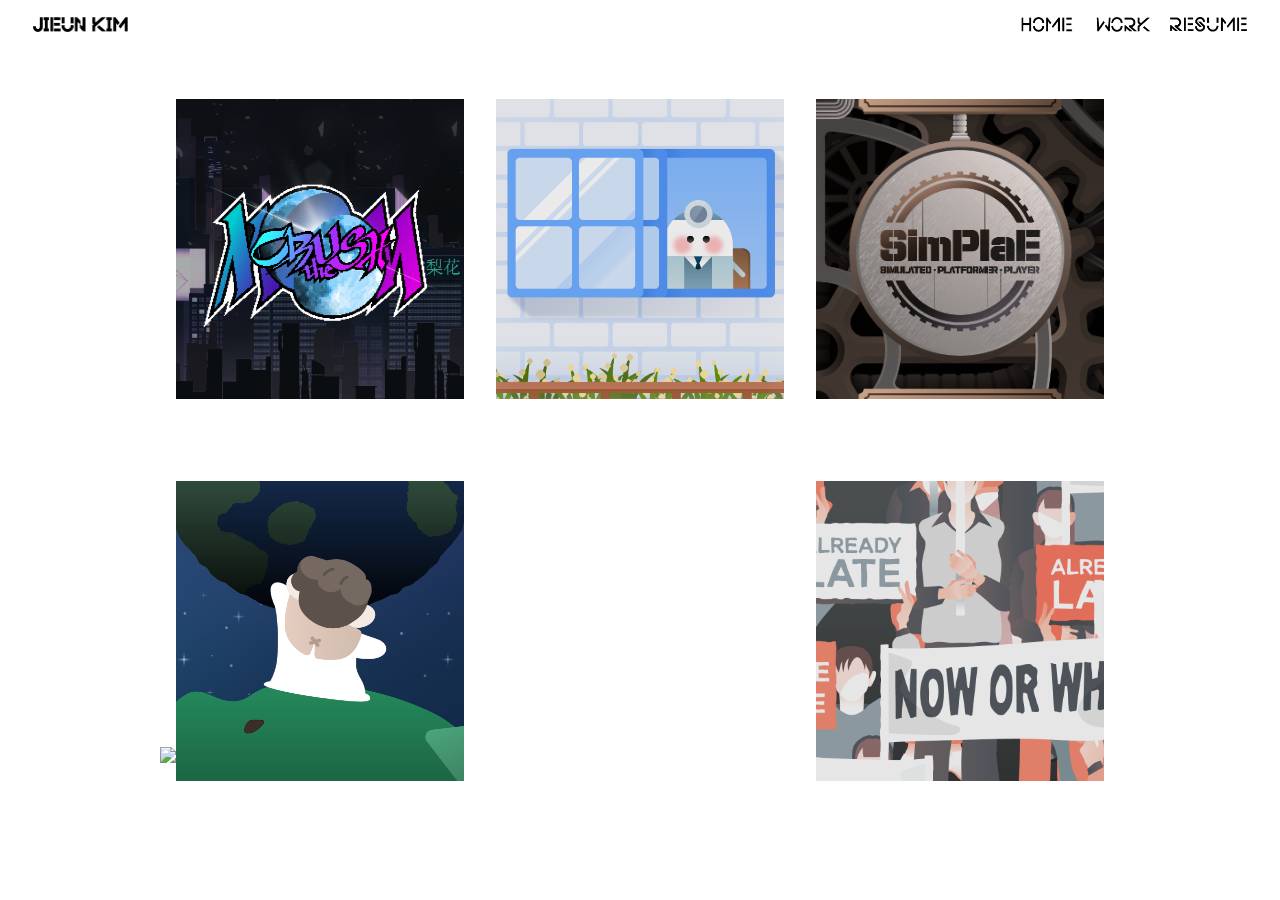
==== commit 984d5750: "Add files via upload" ====
--- a/index.html
+++ b/index.html
@@ -293,7 +293,7 @@
 			
 		}
 			
-		@media (max-width: 500px){
+		@media (max-width: 200px){
 		.nameBT {position: fixed; z-index: 10; height:15px; left: 50%; top: 15px; left: 2vw;}
 		.homeBT {position: fixed; z-index: 10; height:15px;  padding: 7px; top: 10px; right: 13vw;transform: translateX(-190%);}
 		.workBT {position: fixed; z-index: 10; height:15px;  padding: 7px; top: 10px; right: 7vw; transform: translateX(-105%);}
@@ -490,15 +490,21 @@
 		</a>
 	</div>	
 	<div>
-		
+		<a href="resume.html">
 		<img src="./img/resumeBT.png" class="cvBT">
-		
+		</a>
 	</div>
 		</div>
 	
 
 	<!-- 밑에 버튼들 -->
-<div class="workbody01">
+<div class="workbody01" style="transform: translateY(-150px)">
+	<div>
+	<div class="workfloat02" onclick="location.href='workCrush.html';">
+		<h2 class="title" style="transform: translateY(75px);">CRUSH<br>THE MOON</h2>
+		<h2 class="title" style="transform: translateY(60px); font-size: 14pt;">PC 리듬게임 </h2>
+	</div></div>
+	
 	<div>
 		<div class="workfloat01" onclick="location.href='work01.html';">
 			<!--img src="img/work02BG.png" styl="width: 100%, height: auto;"-->
@@ -507,44 +513,37 @@
 		</div>
 		
 	</div>
-	<div>
-	<div class="workfloat02" onclick="location.href='workCrush.html';">
-		<h2 class="title" style="transform: translateY(75px);">CRUSH<br>THE MOON</h2>
-		<h2 class="title" style="transform: translateY(60px); font-size: 14pt;">PC 리듬게임 </h2>
-	</div></div>
-	
-	<div>
-	<div class="workfloat03" onclick="location.href='workDino.html';">
+	
+	<div>
+	<div class="workfloat04" onclick="location.href='workSim.html';">
+		<h2 class="title" style="transform: translateY(87px);">SIMPLAE</h2>
+		<h2 class="title" style="transform: translateY(60px); font-size: 14pt;">PC 플랫포머 게임 </h2>
+	</div>
+	</div>
+	
+	<div>
+	<div class="workfloat03" style="transform: translateY(50px);" onclick="location.href='workDino.html';">
 		<h2 class="title" style="transform: translateY(75px);">DINO<br>MATH</h2>
-		<h2 class="title" style="transform: translateY(60px); font-size: 14pt;">학습 모바일 게임 </h2>
+		<h2 class="title" style="transform: translateY(72px); font-size: 14pt;">학습 모바일 게임 </h2>
 	</div>
 		</div>
 	
-	<div class="workfloatBG">
-		<h2 class="title"> </h2>
-	</div>
-	
-	<div>
-	<div class="workfloat04" style="transform: translateY(50px);" onclick="location.href='workSim.html';">
-		<h2 class="title" style="transform: translateY(87px);">SIMPLAE</h2>
-		<h2 class="title" style="transform: translateY(72px); font-size: 14pt;">PC 플랫포머 게임 </h2>
-	</div>
-	</div>
-	
-	<div>
-	<div class="workfloat05" style="transform: translateY(50px);" onclick="location.href='work02.html';">
-		<h2 class="title" style="transform: translateY(75px);">PICOVID<br>2037</h2>
-		<h2 class="title" style="transform: translateY(60px); font-size: 14pt;">인터렉션 전시 </h2>
-	</div>
-	</div>
-	
-	<div>
+		<div>
 	<div class="workfloat06" style="transform: translateY(50px);" onclick="location.href='work03.html';">
 		<h2 class="title" style="transform: translateY(75px);">SPEAK 
 			<br>YOUR MIND </h2>
 		<h2 class="title" style="transform: translateY(60px); font-size: 14pt;">폰트 디자인 </h2>
 	</div>
 	</div>
+	
+	<div>
+	<div class="workfloat05" style="transform: translateY(50px);" onclick="location.href='work02.html';">
+		<h2 class="title" style="transform: translateY(75px);">PICOVID<br>2037</h2>
+		<h2 class="title" style="transform: translateY(60px); font-size: 14pt;">인터렉션 전시 </h2>
+	</div>
+	</div>
+	
+
 	
 	
 	<a> <img src="./img/work01/w1block.png" style="width: 100%;"> </a>
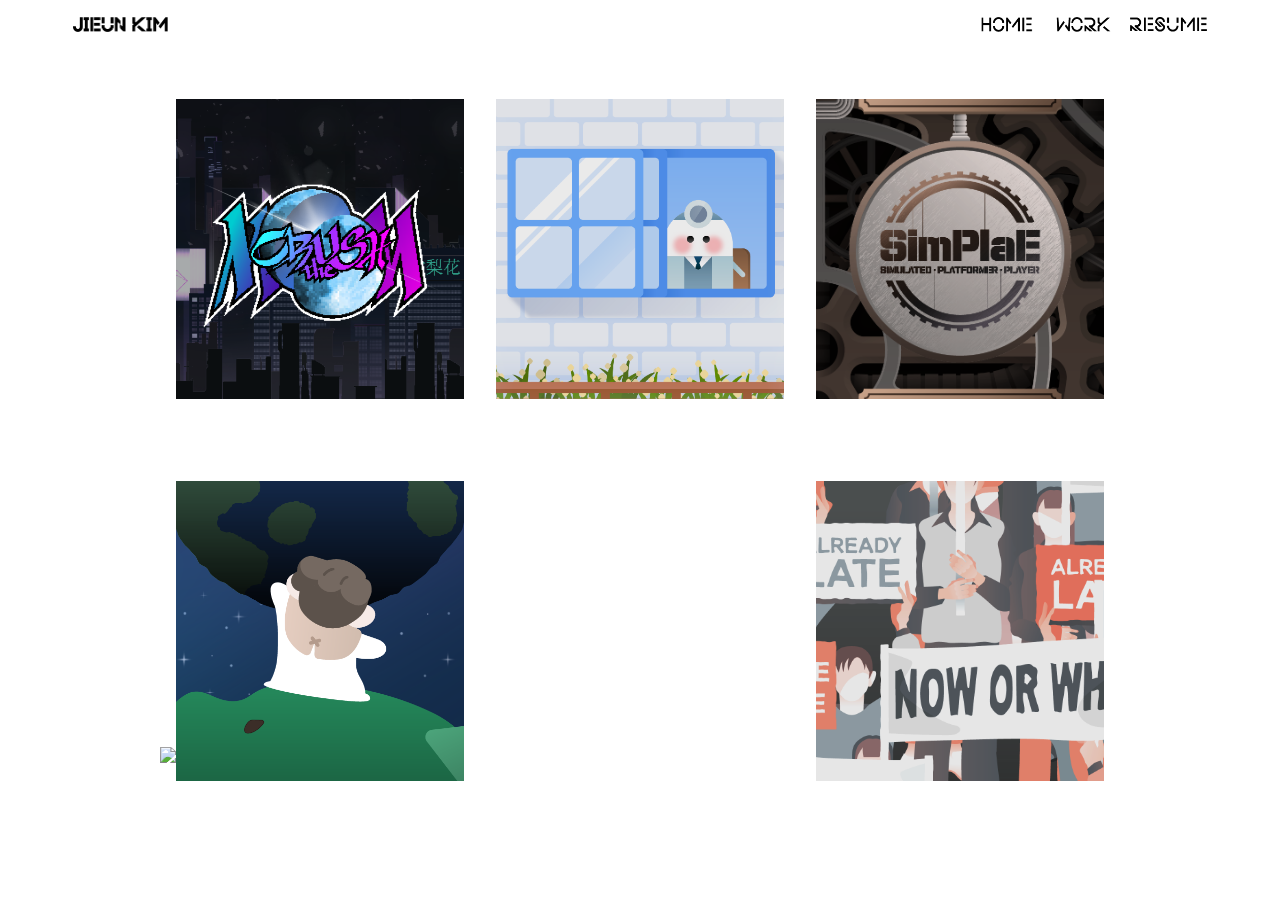
==== commit df5df6bf: "Add files via upload" ====
--- a/index.html
+++ b/index.html
@@ -30,7 +30,7 @@
 		background: linear-gradient(to top, rgb(0, 0, 0, 0),rgba(255,255,255,0.4));}
 		
 		.workbody{
-			max-width: 1300px;
+			max-width: 1200px;
 			width: 100%;
 			height: 45px;
 			z-index:100;
